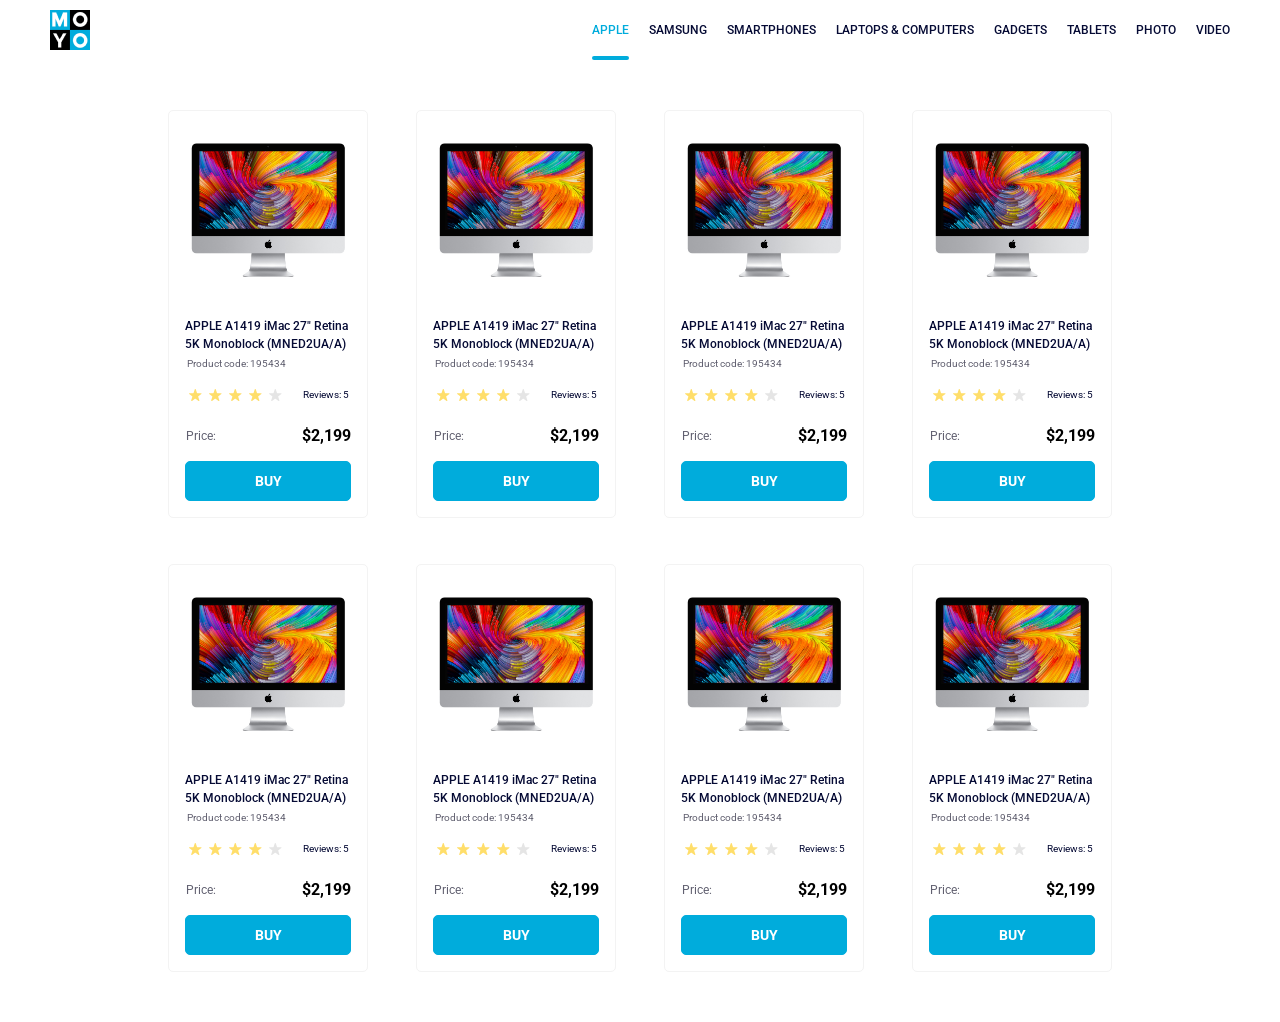
==== index.html @ 194df005 "Updates" ====
<!doctype html><html lang="en"><head><meta charset="utf-8"><meta name="viewport" content="width=device-width, initial-scale=1.0"><title>Catalog</title><link rel="preconnect" href="https://fonts.gstatic.com"><link href="https://fonts.googleapis.com/css2?family=Roboto:wght@400;500;700&display=swap" rel="stylesheet"><link rel="stylesheet" href="index.4ed43589.css"></head><body> <header class="header"> <a href="#"> <img src="logo.eddae0ff.png" alt="MOYO logo" class="logo"> </a> <nav class="nav"> <ul class="nav__list"> <li> <a class="is-active nav__link" href="#"> APPLE </a> </li> <li> <a class="nav__link" href="#"> SAMSUNG </a> </li> <li> <a class="nav__link" href="#"> SMARTPHONES </a> </li> <li> <a class="nav__link" href="#" data-qa="nav-hover"> LAPTOPS & COMPUTERS </a> </li> <li> <a class="nav__link" href="#"> GADGETS </a> </li> <li> <a class="nav__link" href="#"> TABLETS </a> </li> <li> <a class="nav__link" href="#"> PHOTO </a> </li> <li> <a class="nav__link" href="#"> VIDEO </a> </li> </ul> </nav> </header> <main class="container"> <div class="card" data-qa="card"> <div class="card__image"></div> <h2 class="title"> APPLE A1419 iMac 27" Retina 5K Monoblock (MNED2UA/A) </h2> <div class="product">Product code: 195434</div> <div class="stars stars--4"> <div class="stars__star"></div> <div class="stars__star"></div> <div class="stars__star"></div> <div class="stars__star"></div> <div class="stars__star"></div> <div class="stars__text">Reviews: 5</div> </div> <div class="price"> <div class="text">Price:</div> <div class="cost">$2,199</div> </div> <a href="#buy" class="buy-link" data-qa="card-hover"> BUY </a> </div> <div class="card" data-qa="card"> <div class="card__image"></div> <h2 class="title"> APPLE A1419 iMac 27" Retina 5K Monoblock (MNED2UA/A) </h2> <div class="product">Product code: 195434</div> <div class="stars stars--4"> <div class="stars__star"></div> <div class="stars__star"></div> <div class="stars__star"></div> <div class="stars__star"></div> <div class="stars__star"></div> <div class="stars__text">Reviews: 5</div> </div> <div class="price"> <div class="text">Price:</div> <div class="cost">$2,199</div> </div> <a href="#buy" class="buy-link" data-qa="hover"> BUY </a> </div> <div class="card" data-qa="card"> <div class="card__image"></div> <h2 class="title"> APPLE A1419 iMac 27" Retina 5K Monoblock (MNED2UA/A) </h2> <div class="product">Product code: 195434</div> <div class="stars stars--4"> <div class="stars__star"></div> <div class="stars__star"></div> <div class="stars__star"></div> <div class="stars__star"></div> <div class="stars__star"></div> <div class="stars__text">Reviews: 5</div> </div> <div class="price"> <div class="text">Price:</div> <div class="cost">$2,199</div> </div> <a href="#buy" class="buy-link" data-qa="hover"> BUY </a> </div> <div class="card" data-qa="card"> <div class="card__image"></div> <h2 class="title"> APPLE A1419 iMac 27" Retina 5K Monoblock (MNED2UA/A) </h2> <div class="product">Product code: 195434</div> <div class="stars stars--4"> <div class="stars__star"></div> <div class="stars__star"></div> <div class="stars__star"></div> <div class="stars__star"></div> <div class="stars__star"></div> <div class="stars__text">Reviews: 5</div> </div> <div class="price"> <div class="text">Price:</div> <div class="cost">$2,199</div> </div> <a href="#buy" class="buy-link" data-qa="hover"> BUY </a> </div> <div class="card" data-qa="card"> <div class="card__image"></div> <h2 class="title"> APPLE A1419 iMac 27" Retina 5K Monoblock (MNED2UA/A) </h2> <div class="product">Product code: 195434</div> <div class="stars stars--4"> <div class="stars__star"></div> <div class="stars__star"></div> <div class="stars__star"></div> <div class="stars__star"></div> <div class="stars__star"></div> <div class="stars__text">Reviews: 5</div> </div> <div class="price"> <div class="text">Price:</div> <div class="cost">$2,199</div> </div> <a href="#buy" class="buy-link" data-qa="hover"> BUY </a> </div> <div class="card" data-qa="card"> <div class="card__image"></div> <h2 class="title"> APPLE A1419 iMac 27" Retina 5K Monoblock (MNED2UA/A) </h2> <div class="product">Product code: 195434</div> <div class="stars stars--4"> <div class="stars__star"></div> <div class="stars__star"></div> <div class="stars__star"></div> <div class="stars__star"></div> <div class="stars__star"></div> <div class="stars__text">Reviews: 5</div> </div> <div class="price"> <div class="text">Price:</div> <div class="cost">$2,199</div> </div> <a href="#buy" class="buy-link" data-qa="hover"> BUY </a> </div> <div class="card" data-qa="card"> <div class="card__image"></div> <h2 class="title"> APPLE A1419 iMac 27" Retina 5K Monoblock (MNED2UA/A) </h2> <div class="product">Product code: 195434</div> <div class="stars stars--4"> <div class="stars__star"></div> <div class="stars__star"></div> <div class="stars__star"></div> <div class="stars__star"></div> <div class="stars__star"></div> <div class="stars__text">Reviews: 5</div> </div> <div class="price"> <div class="text">Price:</div> <div class="cost">$2,199</div> </div> <a href="#buy" class="buy-link" data-qa="hover"> BUY </a> </div> <div class="card" data-qa="card"> <div class="card__image"></div> <h2 class="title"> APPLE A1419 iMac 27" Retina 5K Monoblock (MNED2UA/A) </h2> <div class="product">Product code: 195434</div> <div class="stars stars--4"> <div class="stars__star"></div> <div class="stars__star"></div> <div class="stars__star"></div> <div class="stars__star"></div> <div class="stars__star"></div> <div class="stars__text">Reviews: 5</div> </div> <div class="price"> <div class="text">Price:</div> <div class="cost">$2,199</div> </div> <a href="#buy" class="buy-link" data-qa="hover"> BUY </a> </div> </main> </body></html>
---- index.4ed43589.css ----
:root{--color-accent:#00acdc}html,body{margin:0;padding:0}html{box-sizing:border-box}*,:before,:after{box-sizing:inherit}body{font-family:Roboto,Arial,Helvetica,sans-serif}.header{background-color:#fff;justify-content:space-between;align-items:center;width:100%;padding-inline:50px;display:flex}.logo{display:block}.nav__list{text-transform:uppercase;align-items:center;margin:0;padding:0;list-style:none;display:flex}.nav__link{color:#060b35;text-align:center;letter-spacing:0;text-transform:uppercase;justify-content:center;align-items:center;height:60px;font-size:12px;font-weight:500;text-decoration:none;transition:color .3s;display:flex;position:relative}.nav__link:hover,.nav__link.is-active{color:var(--color-accent)}.nav__link.is-active:after{content:"";background-color:var(--color-accent);border-radius:8px;width:100%;height:4px;position:absolute;bottom:0}.nav__list li:not(:last-child){margin-right:20px}.title{letter-spacing:0%;color:#060b35;margin-top:40px;margin-bottom:4px;margin-inline:16px;font-size:12px;font-weight:500;line-height:18px}.product{letter-spacing:0%;color:#616070;margin-right:64px;font-size:10px;font-weight:400;line-height:14px}.stars{margin-top:16px;display:flex}.stars__star{color:#616070;background-image:url(star.822d561e.svg);background-position:50%;background-repeat:no-repeat;width:16px;height:16px;margin-right:4px}.stars__text{letter-spacing:0%;text-align:right;color:#060b35;align-items:center;padding-left:16px;font-size:10px;font-weight:400;line-height:14px;display:flex}.stars__star:last-child{margin-right:0}.stars--1 .stars__star:nth-child(-n+1),.stars--2 .stars__star:nth-child(-n+2),.stars--3 .stars__star:nth-child(-n+3),.stars--4 .stars__star:nth-child(-n+4),.stars--5 .stars__star:nth-child(-n+5){background-image:url(star-active.edda4c43.svg)}.card{box-sizing:border-box;background-color:#fff;border:1px solid #f3f3f3;border-radius:5px;flex-direction:column;justify-content:space-between;align-items:center;width:200px;transition:transform .3s;display:flex}.card:hover{transform:scale(1.2)}.card__title{transition:color .3s}.card:hover .card__title{color:#34568b}.card__image{background-image:url(imac.202c52ff.jpeg);background-position:50%;background-size:cover;width:160px;height:134px;margin-top:32px}.price{margin-top:24px;display:flex}.text{letter-spacing:0%;color:#616070;font-size:12px;font-weight:400;line-height:18px}.cost{letter-spacing:0%;text-align:right;vertical-align:bottom;margin-left:86px;font-size:16px;font-weight:700;line-height:18px}.buy-link{text-align:center;color:#fff;box-sizing:border-box;background-color:#00acdc;border:1px solid #00acdc;border-radius:5px;justify-content:center;align-items:center;width:166px;height:40px;margin-top:16px;margin-bottom:16px;font-family:Roboto,sans-serif;font-size:14px;font-weight:700;line-height:16px;text-decoration:none;display:flex}.buy-link:hover{color:#00acdc;background-color:#fff;border:1px solid #00acdc}.container{--count-column:1;grid-template-columns:repeat(var(--count-column),200px);justify-content:center;gap:46px 48px;padding:50px 40px;display:grid}@media (width>=488px){.container{--count-column:2}}@media (width>=768px){.container{--count-column:3}}@media (width>=1024px){.container{--count-column:4}}
/*# sourceMappingURL=index.4ed43589.css.map */
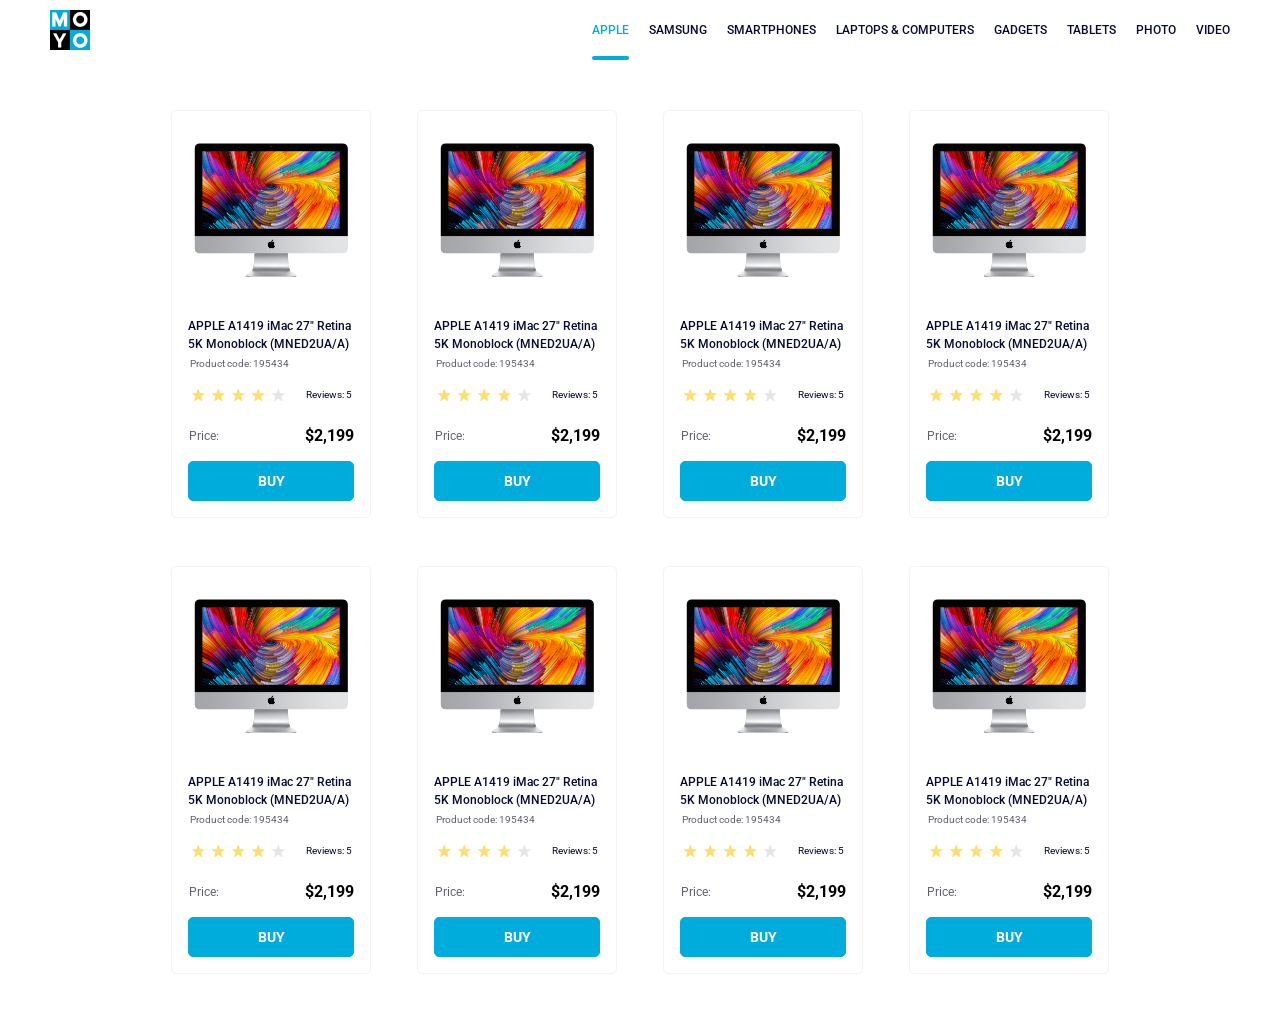
==== commit b50a2170: "Updates" ====
--- a/index.html
+++ b/index.html
@@ -1 +1 @@
-<!doctype html><html lang="en"><head><meta charset="utf-8"><meta name="viewport" content="width=device-width, initial-scale=1.0"><title>Catalog</title><link rel="preconnect" href="https://fonts.gstatic.com"><link href="https://fonts.googleapis.com/css2?family=Roboto:wght@400;500;700&display=swap" rel="stylesheet"><link rel="stylesheet" href="index.4ed43589.css"></head><body> <header class="header"> <a href="#"> <img src="logo.eddae0ff.png" alt="MOYO logo" class="logo"> </a> <nav class="nav"> <ul class="nav__list"> <li> <a class="is-active nav__link" href="#"> APPLE </a> </li> <li> <a class="nav__link" href="#"> SAMSUNG </a> </li> <li> <a class="nav__link" href="#"> SMARTPHONES </a> </li> <li> <a class="nav__link" href="#" data-qa="nav-hover"> LAPTOPS & COMPUTERS </a> </li> <li> <a class="nav__link" href="#"> GADGETS </a> </li> <li> <a class="nav__link" href="#"> TABLETS </a> </li> <li> <a class="nav__link" href="#"> PHOTO </a> </li> <li> <a class="nav__link" href="#"> VIDEO </a> </li> </ul> </nav> </header> <main class="container"> <div class="card" data-qa="card"> <div class="card__image"></div> <h2 class="title"> APPLE A1419 iMac 27" Retina 5K Monoblock (MNED2UA/A) </h2> <div class="product">Product code: 195434</div> <div class="stars stars--4"> <div class="stars__star"></div> <div class="stars__star"></div> <div class="stars__star"></div> <div class="stars__star"></div> <div class="stars__star"></div> <div class="stars__text">Reviews: 5</div> </div> <div class="price"> <div class="text">Price:</div> <div class="cost">$2,199</div> </div> <a href="#buy" class="buy-link" data-qa="card-hover"> BUY </a> </div> <div class="card" data-qa="card"> <div class="card__image"></div> <h2 class="title"> APPLE A1419 iMac 27" Retina 5K Monoblock (MNED2UA/A) </h2> <div class="product">Product code: 195434</div> <div class="stars stars--4"> <div class="stars__star"></div> <div class="stars__star"></div> <div class="stars__star"></div> <div class="stars__star"></div> <div class="stars__star"></div> <div class="stars__text">Reviews: 5</div> </div> <div class="price"> <div class="text">Price:</div> <div class="cost">$2,199</div> </div> <a href="#buy" class="buy-link" data-qa="hover"> BUY </a> </div> <div class="card" data-qa="card"> <div class="card__image"></div> <h2 class="title"> APPLE A1419 iMac 27" Retina 5K Monoblock (MNED2UA/A) </h2> <div class="product">Product code: 195434</div> <div class="stars stars--4"> <div class="stars__star"></div> <div class="stars__star"></div> <div class="stars__star"></div> <div class="stars__star"></div> <div class="stars__star"></div> <div class="stars__text">Reviews: 5</div> </div> <div class="price"> <div class="text">Price:</div> <div class="cost">$2,199</div> </div> <a href="#buy" class="buy-link" data-qa="hover"> BUY </a> </div> <div class="card" data-qa="card"> <div class="card__image"></div> <h2 class="title"> APPLE A1419 iMac 27" Retina 5K Monoblock (MNED2UA/A) </h2> <div class="product">Product code: 195434</div> <div class="stars stars--4"> <div class="stars__star"></div> <div class="stars__star"></div> <div class="stars__star"></div> <div class="stars__star"></div> <div class="stars__star"></div> <div class="stars__text">Reviews: 5</div> </div> <div class="price"> <div class="text">Price:</div> <div class="cost">$2,199</div> </div> <a href="#buy" class="buy-link" data-qa="hover"> BUY </a> </div> <div class="card" data-qa="card"> <div class="card__image"></div> <h2 class="title"> APPLE A1419 iMac 27" Retina 5K Monoblock (MNED2UA/A) </h2> <div class="product">Product code: 195434</div> <div class="stars stars--4"> <div class="stars__star"></div> <div class="stars__star"></div> <div class="stars__star"></div> <div class="stars__star"></div> <div class="stars__star"></div> <div class="stars__text">Reviews: 5</div> </div> <div class="price"> <div class="text">Price:</div> <div class="cost">$2,199</div> </div> <a href="#buy" class="buy-link" data-qa="hover"> BUY </a> </div> <div class="card" data-qa="card"> <div class="card__image"></div> <h2 class="title"> APPLE A1419 iMac 27" Retina 5K Monoblock (MNED2UA/A) </h2> <div class="product">Product code: 195434</div> <div class="stars stars--4"> <div class="stars__star"></div> <div class="stars__star"></div> <div class="stars__star"></div> <div class="stars__star"></div> <div class="stars__star"></div> <div class="stars__text">Reviews: 5</div> </div> <div class="price"> <div class="text">Price:</div> <div class="cost">$2,199</div> </div> <a href="#buy" class="buy-link" data-qa="hover"> BUY </a> </div> <div class="card" data-qa="card"> <div class="card__image"></div> <h2 class="title"> APPLE A1419 iMac 27" Retina 5K Monoblock (MNED2UA/A) </h2> <div class="product">Product code: 195434</div> <div class="stars stars--4"> <div class="stars__star"></div> <div class="stars__star"></div> <div class="stars__star"></div> <div class="stars__star"></div> <div class="stars__star"></div> <div class="stars__text">Reviews: 5</div> </div> <div class="price"> <div class="text">Price:</div> <div class="cost">$2,199</div> </div> <a href="#buy" class="buy-link" data-qa="hover"> BUY </a> </div> <div class="card" data-qa="card"> <div class="card__image"></div> <h2 class="title"> APPLE A1419 iMac 27" Retina 5K Monoblock (MNED2UA/A) </h2> <div class="product">Product code: 195434</div> <div class="stars stars--4"> <div class="stars__star"></div> <div class="stars__star"></div> <div class="stars__star"></div> <div class="stars__star"></div> <div class="stars__star"></div> <div class="stars__text">Reviews: 5</div> </div> <div class="price"> <div class="text">Price:</div> <div class="cost">$2,199</div> </div> <a href="#buy" class="buy-link" data-qa="hover"> BUY </a> </div> </main> </body></html>+<!doctype html><html lang="en"><head><meta charset="utf-8"><meta name="viewport" content="width=device-width, initial-scale=1.0"><title>Catalog</title><link rel="preconnect" href="https://fonts.gstatic.com"><link href="https://fonts.googleapis.com/css2?family=Roboto:wght@400;500;700&display=swap" rel="stylesheet"><link rel="stylesheet" href="index.8ff26c44.css"></head><body> <header class="header"> <a href="#"> <img src="logo.eddae0ff.png" alt="MOYO logo" class="logo"> </a> <nav class="nav"> <ul class="nav__list"> <li> <a class="is-active nav__link" href="#"> APPLE </a> </li> <li> <a class="nav__link" href="#"> SAMSUNG </a> </li> <li> <a class="nav__link" href="#"> SMARTPHONES </a> </li> <li> <a class="nav__link" href="#" data-qa="nav-hover"> LAPTOPS & COMPUTERS </a> </li> <li> <a class="nav__link" href="#"> GADGETS </a> </li> <li> <a class="nav__link" href="#"> TABLETS </a> </li> <li> <a class="nav__link" href="#"> PHOTO </a> </li> <li> <a class="nav__link" href="#"> VIDEO </a> </li> </ul> </nav> </header> <main class="container"> <div class="card" data-qa="card"> <div class="card__image"></div> <h2 class="title"> APPLE A1419 iMac 27" Retina 5K Monoblock (MNED2UA/A) </h2> <div class="product">Product code: 195434</div> <div class="stars stars--4"> <div class="stars__star"></div> <div class="stars__star"></div> <div class="stars__star"></div> <div class="stars__star"></div> <div class="stars__star"></div> <div class="stars__text">Reviews: 5</div> </div> <div class="price"> <div class="text">Price:</div> <div class="cost">$2,199</div> </div> <a href="#buy" class="card__buy" data-qa="card-hover"> BUY </a> </div> <div class="card"> <div class="card__image"></div> <h2 class="title"> APPLE A1419 iMac 27" Retina 5K Monoblock (MNED2UA/A) </h2> <div class="product">Product code: 195434</div> <div class="stars stars--4"> <div class="stars__star"></div> <div class="stars__star"></div> <div class="stars__star"></div> <div class="stars__star"></div> <div class="stars__star"></div> <div class="stars__text">Reviews: 5</div> </div> <div class="price"> <div class="text">Price:</div> <div class="cost">$2,199</div> </div> <a href="#buy" class="card__buy"> BUY </a> </div> <div class="card"> <div class="card__image"></div> <h2 class="title"> APPLE A1419 iMac 27" Retina 5K Monoblock (MNED2UA/A) </h2> <div class="product">Product code: 195434</div> <div class="stars stars--4"> <div class="stars__star"></div> <div class="stars__star"></div> <div class="stars__star"></div> <div class="stars__star"></div> <div class="stars__star"></div> <div class="stars__text">Reviews: 5</div> </div> <div class="price"> <div class="text">Price:</div> <div class="cost">$2,199</div> </div> <a href="#buy" class="card__buy"> BUY </a> </div> <div class="card"> <div class="card__image"></div> <h2 class="title"> APPLE A1419 iMac 27" Retina 5K Monoblock (MNED2UA/A) </h2> <div class="product">Product code: 195434</div> <div class="stars stars--4"> <div class="stars__star"></div> <div class="stars__star"></div> <div class="stars__star"></div> <div class="stars__star"></div> <div class="stars__star"></div> <div class="stars__text">Reviews: 5</div> </div> <div class="price"> <div class="text">Price:</div> <div class="cost">$2,199</div> </div> <a href="#buy" class="card__buy"> BUY </a> </div> <div class="card"> <div class="card__image"></div> <h2 class="title"> APPLE A1419 iMac 27" Retina 5K Monoblock (MNED2UA/A) </h2> <div class="product">Product code: 195434</div> <div class="stars stars--4"> <div class="stars__star"></div> <div class="stars__star"></div> <div class="stars__star"></div> <div class="stars__star"></div> <div class="stars__star"></div> <div class="stars__text">Reviews: 5</div> </div> <div class="price"> <div class="text">Price:</div> <div class="cost">$2,199</div> </div> <a href="#buy" class="card__buy"> BUY </a> </div> <div class="card"> <div class="card__image"></div> <h2 class="title"> APPLE A1419 iMac 27" Retina 5K Monoblock (MNED2UA/A) </h2> <div class="product">Product code: 195434</div> <div class="stars stars--4"> <div class="stars__star"></div> <div class="stars__star"></div> <div class="stars__star"></div> <div class="stars__star"></div> <div class="stars__star"></div> <div class="stars__text">Reviews: 5</div> </div> <div class="price"> <div class="text">Price:</div> <div class="cost">$2,199</div> </div> <a href="#buy" class="card__buy"> BUY </a> </div> <div class="card"> <div class="card__image"></div> <h2 class="title"> APPLE A1419 iMac 27" Retina 5K Monoblock (MNED2UA/A) </h2> <div class="product">Product code: 195434</div> <div class="stars stars--4"> <div class="stars__star"></div> <div class="stars__star"></div> <div class="stars__star"></div> <div class="stars__star"></div> <div class="stars__star"></div> <div class="stars__text">Reviews: 5</div> </div> <div class="price"> <div class="text">Price:</div> <div class="cost">$2,199</div> </div> <a href="#buy" class="card__buy"> BUY </a> </div> <div class="card"> <div class="card__image"></div> <h2 class="title"> APPLE A1419 iMac 27" Retina 5K Monoblock (MNED2UA/A) </h2> <div class="product">Product code: 195434</div> <div class="stars stars--4"> <div class="stars__star"></div> <div class="stars__star"></div> <div class="stars__star"></div> <div class="stars__star"></div> <div class="stars__star"></div> <div class="stars__text">Reviews: 5</div> </div> <div class="price"> <div class="text">Price:</div> <div class="cost">$2,199</div> </div> <a href="#buy" class="card__buy"> BUY </a> </div> </main> </body></html>
--- a/index.8ff26c44.css
+++ b/index.8ff26c44.css
@@ -0,0 +1,2 @@
+:root{--color-accent:#00acdc}html,body{margin:0;padding:0}html{box-sizing:border-box}*,:before,:after{box-sizing:inherit}body{font-family:Roboto,Arial,Helvetica,sans-serif}.header{background-color:#fff;justify-content:space-between;align-items:center;width:100%;padding-inline:50px;display:flex}.logo{display:block}.nav__list{text-transform:uppercase;align-items:center;margin:0;padding:0;list-style:none;display:flex}.nav__link{color:#060b35;text-align:center;letter-spacing:0;text-transform:uppercase;justify-content:center;align-items:center;height:60px;font-size:12px;font-weight:500;text-decoration:none;transition:color .3s;display:flex;position:relative}.nav__link:hover,.nav__link.is-active{color:var(--color-accent)}.nav__link.is-active:after{content:"";background-color:var(--color-accent);border-radius:8px;width:100%;height:4px;position:absolute;bottom:0}.nav__list li:not(:last-child){margin-right:20px}.title{letter-spacing:0%;color:#060b35;margin-top:40px;margin-bottom:4px;margin-inline:16px;font-size:12px;font-weight:500;line-height:18px}.product{letter-spacing:0%;color:#616070;margin-right:64px;font-size:10px;font-weight:400;line-height:14px}.stars{margin-top:16px;display:flex}.stars__star{color:#616070;background-image:url(star.822d561e.svg);background-position:50%;background-repeat:no-repeat;width:16px;height:16px;margin-right:4px}.stars__text{letter-spacing:0%;text-align:right;color:#060b35;align-items:center;padding-left:16px;font-size:10px;font-weight:400;line-height:14px;display:flex}.stars__star:last-child{margin-right:0}.stars--1 .stars__star:nth-child(-n+1),.stars--2 .stars__star:nth-child(-n+2),.stars--3 .stars__star:nth-child(-n+3),.stars--4 .stars__star:nth-child(-n+4),.stars--5 .stars__star:nth-child(-n+5){background-image:url(star-active.edda4c43.svg)}.card{box-sizing:border-box;background-color:#fff;border:1px solid #f3f3f3;border-radius:5px;flex-direction:column;justify-content:space-between;align-items:center;width:200px;transition:transform .3s;display:flex}.card:hover{transform:scale(1.2)}.card__title{transition:color .3s}.card:hover .card__title{color:#34568b}.card__image{background-image:url(imac.202c52ff.jpeg);background-position:50%;background-size:cover;width:160px;height:134px;margin-top:32px}.price{margin-top:24px;display:flex}.text{letter-spacing:0%;color:#616070;font-size:12px;font-weight:400;line-height:18px}.cost{letter-spacing:0%;text-align:right;vertical-align:bottom;margin-left:86px;font-size:16px;font-weight:700;line-height:18px}.card__buy{text-align:center;color:#fff;box-sizing:border-box;background-color:#00acdc;border:1px solid #00acdc;border-radius:5px;justify-content:center;align-items:center;width:166px;height:40px;margin-top:16px;margin-bottom:16px;font-family:Roboto,sans-serif;font-size:14px;font-weight:700;line-height:16px;text-decoration:none;transition:background-color .3s,color .3s;display:flex}.card__buy:hover{color:#00acdc;background-color:#fff;border:1px solid #00acdc}.container{--count-column:1;grid-template-columns:repeat(var(--count-column),200px);justify-content:center;gap:48px 46px;padding:50px 40px;display:grid}@media (width>=488px){.container{--count-column:2}}@media (width>=768px){.container{--count-column:3}}@media (width>=1024px){.container{--count-column:4}}
+/*# sourceMappingURL=index.8ff26c44.css.map */
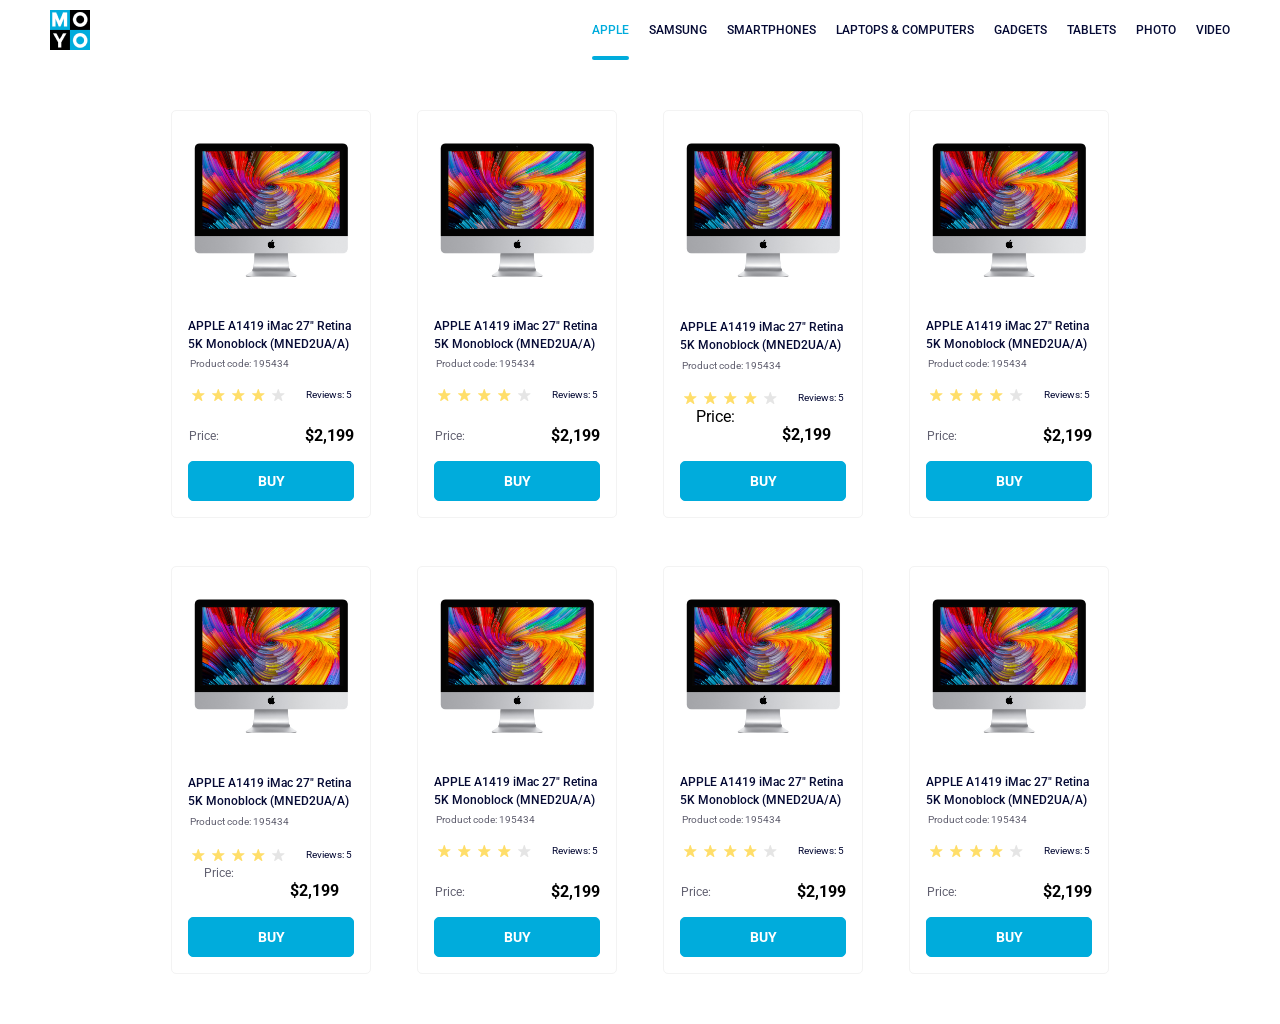
==== commit f94d9bde: "Updates" ====
--- a/index.html
+++ b/index.html
@@ -1 +1 @@
-<!doctype html><html lang="en"><head><meta charset="utf-8"><meta name="viewport" content="width=device-width, initial-scale=1.0"><title>Catalog</title><link rel="preconnect" href="https://fonts.gstatic.com"><link href="https://fonts.googleapis.com/css2?family=Roboto:wght@400;500;700&display=swap" rel="stylesheet"><link rel="stylesheet" href="index.8ff26c44.css"></head><body> <header class="header"> <a href="#"> <img src="logo.eddae0ff.png" alt="MOYO logo" class="logo"> </a> <nav class="nav"> <ul class="nav__list"> <li> <a class="is-active nav__link" href="#"> APPLE </a> </li> <li> <a class="nav__link" href="#"> SAMSUNG </a> </li> <li> <a class="nav__link" href="#"> SMARTPHONES </a> </li> <li> <a class="nav__link" href="#" data-qa="nav-hover"> LAPTOPS & COMPUTERS </a> </li> <li> <a class="nav__link" href="#"> GADGETS </a> </li> <li> <a class="nav__link" href="#"> TABLETS </a> </li> <li> <a class="nav__link" href="#"> PHOTO </a> </li> <li> <a class="nav__link" href="#"> VIDEO </a> </li> </ul> </nav> </header> <main class="container"> <div class="card" data-qa="card"> <div class="card__image"></div> <h2 class="title"> APPLE A1419 iMac 27" Retina 5K Monoblock (MNED2UA/A) </h2> <div class="product">Product code: 195434</div> <div class="stars stars--4"> <div class="stars__star"></div> <div class="stars__star"></div> <div class="stars__star"></div> <div class="stars__star"></div> <div class="stars__star"></div> <div class="stars__text">Reviews: 5</div> </div> <div class="price"> <div class="text">Price:</div> <div class="cost">$2,199</div> </div> <a href="#buy" class="card__buy" data-qa="card-hover"> BUY </a> </div> <div class="card"> <div class="card__image"></div> <h2 class="title"> APPLE A1419 iMac 27" Retina 5K Monoblock (MNED2UA/A) </h2> <div class="product">Product code: 195434</div> <div class="stars stars--4"> <div class="stars__star"></div> <div class="stars__star"></div> <div class="stars__star"></div> <div class="stars__star"></div> <div class="stars__star"></div> <div class="stars__text">Reviews: 5</div> </div> <div class="price"> <div class="text">Price:</div> <div class="cost">$2,199</div> </div> <a href="#buy" class="card__buy"> BUY </a> </div> <div class="card"> <div class="card__image"></div> <h2 class="title"> APPLE A1419 iMac 27" Retina 5K Monoblock (MNED2UA/A) </h2> <div class="product">Product code: 195434</div> <div class="stars stars--4"> <div class="stars__star"></div> <div class="stars__star"></div> <div class="stars__star"></div> <div class="stars__star"></div> <div class="stars__star"></div> <div class="stars__text">Reviews: 5</div> </div> <div class="price"> <div class="text">Price:</div> <div class="cost">$2,199</div> </div> <a href="#buy" class="card__buy"> BUY </a> </div> <div class="card"> <div class="card__image"></div> <h2 class="title"> APPLE A1419 iMac 27" Retina 5K Monoblock (MNED2UA/A) </h2> <div class="product">Product code: 195434</div> <div class="stars stars--4"> <div class="stars__star"></div> <div class="stars__star"></div> <div class="stars__star"></div> <div class="stars__star"></div> <div class="stars__star"></div> <div class="stars__text">Reviews: 5</div> </div> <div class="price"> <div class="text">Price:</div> <div class="cost">$2,199</div> </div> <a href="#buy" class="card__buy"> BUY </a> </div> <div class="card"> <div class="card__image"></div> <h2 class="title"> APPLE A1419 iMac 27" Retina 5K Monoblock (MNED2UA/A) </h2> <div class="product">Product code: 195434</div> <div class="stars stars--4"> <div class="stars__star"></div> <div class="stars__star"></div> <div class="stars__star"></div> <div class="stars__star"></div> <div class="stars__star"></div> <div class="stars__text">Reviews: 5</div> </div> <div class="price"> <div class="text">Price:</div> <div class="cost">$2,199</div> </div> <a href="#buy" class="card__buy"> BUY </a> </div> <div class="card"> <div class="card__image"></div> <h2 class="title"> APPLE A1419 iMac 27" Retina 5K Monoblock (MNED2UA/A) </h2> <div class="product">Product code: 195434</div> <div class="stars stars--4"> <div class="stars__star"></div> <div class="stars__star"></div> <div class="stars__star"></div> <div class="stars__star"></div> <div class="stars__star"></div> <div class="stars__text">Reviews: 5</div> </div> <div class="price"> <div class="text">Price:</div> <div class="cost">$2,199</div> </div> <a href="#buy" class="card__buy"> BUY </a> </div> <div class="card"> <div class="card__image"></div> <h2 class="title"> APPLE A1419 iMac 27" Retina 5K Monoblock (MNED2UA/A) </h2> <div class="product">Product code: 195434</div> <div class="stars stars--4"> <div class="stars__star"></div> <div class="stars__star"></div> <div class="stars__star"></div> <div class="stars__star"></div> <div class="stars__star"></div> <div class="stars__text">Reviews: 5</div> </div> <div class="price"> <div class="text">Price:</div> <div class="cost">$2,199</div> </div> <a href="#buy" class="card__buy"> BUY </a> </div> <div class="card"> <div class="card__image"></div> <h2 class="title"> APPLE A1419 iMac 27" Retina 5K Monoblock (MNED2UA/A) </h2> <div class="product">Product code: 195434</div> <div class="stars stars--4"> <div class="stars__star"></div> <div class="stars__star"></div> <div class="stars__star"></div> <div class="stars__star"></div> <div class="stars__star"></div> <div class="stars__text">Reviews: 5</div> </div> <div class="price"> <div class="text">Price:</div> <div class="cost">$2,199</div> </div> <a href="#buy" class="card__buy"> BUY </a> </div> </main> </body></html>+<!doctype html><html lang="en"><head><meta charset="utf-8"><meta name="viewport" content="width=device-width, initial-scale=1.0"><title>Catalog</title><link rel="preconnect" href="https://fonts.gstatic.com"><link href="https://fonts.googleapis.com/css2?family=Roboto:wght@400;500;700&display=swap" rel="stylesheet"><link rel="stylesheet" href="index.9403d6a6.css"></head><body> <header class="header"> <a href="#"> <img src="logo.eddae0ff.png" alt="MOYO logo" class="logo"> </a> <nav class="nav"> <ul class="nav__list"> <li> <a class="is-active nav__link" href="#"> APPLE </a> </li> <li> <a class="nav__link" href="#"> SAMSUNG </a> </li> <li> <a class="nav__link" href="#"> SMARTPHONES </a> </li> <li> <a class="nav__link" href="#" data-qa="nav-hover"> LAPTOPS & COMPUTERS </a> </li> <li> <a class="nav__link" href="#"> GADGETS </a> </li> <li> <a class="nav__link" href="#"> TABLETS </a> </li> <li> <a class="nav__link" href="#"> PHOTO </a> </li> <li> <a class="nav__link" href="#"> VIDEO </a> </li> </ul> </nav> </header> <main class="container"> <div class="card" data-qa="card"> <div class="card__image"></div> <h2 class="card__title"> APPLE A1419 iMac 27" Retina 5K Monoblock (MNED2UA/A) </h2> <div class="card__product">Product code: 195434</div> <div class="stars stars--4"> <div class="stars__star"></div> <div class="stars__star"></div> <div class="stars__star"></div> <div class="stars__star"></div> <div class="stars__star"></div> <div class="stars__text">Reviews: 5</div> </div> <div class="card__price"> <div class="card__text">Price:</div> <div class="card__cost">$2,199</div> </div> <a href="#buy" class="card__buy" data-qa="card-hover"> BUY </a> </div> <div class="card"> <div class="card__image"></div> <h2 class="card__title"> APPLE A1419 iMac 27" Retina 5K Monoblock (MNED2UA/A) </h2> <div class="card__product">Product code: 195434</div> <div class="stars stars--4"> <div class="stars__star"></div> <div class="stars__star"></div> <div class="stars__star"></div> <div class="stars__star"></div> <div class="stars__star"></div> <div class="stars__text">Reviews: 5</div> </div> <div class="card__price"> <div class="card__text">Price:</div> <div class="card__cost">$2,199</div> </div> <a href="#buy" class="card__buy"> BUY </a> </div> <div class="card"> <div class="card__image"></div> <h2 class="card__title"> APPLE A1419 iMac 27" Retina 5K Monoblock (MNED2UA/A) </h2> <div class="card__product">Product code: 195434</div> <div class="stars stars--4"> <div class="stars__star"></div> <div class="stars__star"></div> <div class="stars__star"></div> <div class="stars__star"></div> <div class="stars__star"></div> <div class="stars__text">Reviews: 5</div> </div> <div class="price"> <div class="text">Price:</div> <div class="card__cost">$2,199</div> </div> <a href="#buy" class="card__buy"> BUY </a> </div> <div class="card"> <div class="card__image"></div> <h2 class="card__title"> APPLE A1419 iMac 27" Retina 5K Monoblock (MNED2UA/A) </h2> <div class="card__product">Product code: 195434</div> <div class="stars stars--4"> <div class="stars__star"></div> <div class="stars__star"></div> <div class="stars__star"></div> <div class="stars__star"></div> <div class="stars__star"></div> <div class="stars__text">Reviews: 5</div> </div> <div class="card__price"> <div class="card__text">Price:</div> <div class="card__cost">$2,199</div> </div> <a href="#buy" class="card__buy"> BUY </a> </div> <div class="card"> <div class="card__image"></div> <h2 class="card__title"> APPLE A1419 iMac 27" Retina 5K Monoblock (MNED2UA/A) </h2> <div class="card__product">Product code: 195434</div> <div class="stars stars--4"> <div class="stars__star"></div> <div class="stars__star"></div> <div class="stars__star"></div> <div class="stars__star"></div> <div class="stars__star"></div> <div class="stars__text">Reviews: 5</div> </div> <div class="price"> <div class="card__text">Price:</div> <div class="card__cost">$2,199</div> </div> <a href="#buy" class="card__buy"> BUY </a> </div> <div class="card"> <div class="card__image"></div> <h2 class="card__title"> APPLE A1419 iMac 27" Retina 5K Monoblock (MNED2UA/A) </h2> <div class="card__product">Product code: 195434</div> <div class="stars stars--4"> <div class="stars__star"></div> <div class="stars__star"></div> <div class="stars__star"></div> <div class="stars__star"></div> <div class="stars__star"></div> <div class="stars__text">Reviews: 5</div> </div> <div class="card__price"> <div class="card__text">Price:</div> <div class="card__cost">$2,199</div> </div> <a href="#buy" class="card__buy"> BUY </a> </div> <div class="card"> <div class="card__image"></div> <h2 class="card__title"> APPLE A1419 iMac 27" Retina 5K Monoblock (MNED2UA/A) </h2> <div class="card__product">Product code: 195434</div> <div class="stars stars--4"> <div class="stars__star"></div> <div class="stars__star"></div> <div class="stars__star"></div> <div class="stars__star"></div> <div class="stars__star"></div> <div class="stars__text">Reviews: 5</div> </div> <div class="card__price"> <div class="card__text">Price:</div> <div class="card__cost">$2,199</div> </div> <a href="#buy" class="card__buy"> BUY </a> </div> <div class="card"> <div class="card__image"></div> <h2 class="card__title"> APPLE A1419 iMac 27" Retina 5K Monoblock (MNED2UA/A) </h2> <div class="card__product">Product code: 195434</div> <div class="stars stars--4"> <div class="stars__star"></div> <div class="stars__star"></div> <div class="stars__star"></div> <div class="stars__star"></div> <div class="stars__star"></div> <div class="stars__text">Reviews: 5</div> </div> <div class="card__price"> <div class="card__text">Price:</div> <div class="card__cost">$2,199</div> </div> <a href="#buy" class="card__buy"> BUY </a> </div> </main> </body></html>
--- a/index.9403d6a6.css
+++ b/index.9403d6a6.css
@@ -0,0 +1,2 @@
+:root{--color-accent:#00acdc}html,body{margin:0;padding:0}html{box-sizing:border-box}*,:before,:after{box-sizing:inherit}body{font-family:Roboto,Arial,Helvetica,sans-serif}.header{background-color:#fff;justify-content:space-between;align-items:center;width:100%;padding-inline:50px;display:flex}.logo{display:block}.nav__list{text-transform:uppercase;align-items:center;margin:0;padding:0;list-style:none;display:flex}.nav__link{color:#060b35;text-align:center;letter-spacing:0;text-transform:uppercase;justify-content:center;align-items:center;height:60px;font-size:12px;font-weight:500;text-decoration:none;transition:color .3s;display:flex;position:relative}.nav__link:hover,.nav__link.is-active{color:var(--color-accent)}.nav__link.is-active:after{content:"";background-color:var(--color-accent);border-radius:8px;width:100%;height:4px;position:absolute;bottom:0}.nav__list li:not(:last-child){margin-right:20px}.card__title{letter-spacing:0%;color:#060b35;margin-top:40px;margin-bottom:4px;margin-inline:16px;font-size:12px;font-weight:500;line-height:18px}.card__product{letter-spacing:0%;color:#616070;margin-right:64px;font-size:10px;font-weight:400;line-height:14px}.stars{margin-top:16px;display:flex}.stars__star{color:#616070;background-image:url(star.822d561e.svg);background-position:50%;background-repeat:no-repeat;width:16px;height:16px;margin-right:4px}.stars__text{letter-spacing:0%;text-align:right;color:#060b35;align-items:center;padding-left:16px;font-size:10px;font-weight:400;line-height:14px;display:flex}.stars__star:last-child{margin-right:0}.stars--1 .stars__star:nth-child(-n+1),.stars--2 .stars__star:nth-child(-n+2),.stars--3 .stars__star:nth-child(-n+3),.stars--4 .stars__star:nth-child(-n+4),.stars--5 .stars__star:nth-child(-n+5){background-image:url(star-active.edda4c43.svg)}.card{box-sizing:border-box;background-color:#fff;border:1px solid #f3f3f3;border-radius:5px;flex-direction:column;justify-content:space-between;align-items:center;width:200px;transition:transform .3s;display:flex}.card:hover{transform:scale(1.2)}.card__title{transition:color .3s}.card:hover .card__title{color:#34568b}.card__image{background-image:url(imac.202c52ff.jpeg);background-position:50%;background-size:cover;width:160px;height:134px;margin-top:32px}.card__price{margin-top:24px;display:flex}.card__text{letter-spacing:0%;color:#616070;font-size:12px;font-weight:400;line-height:18px}.card__cost{letter-spacing:0%;text-align:right;vertical-align:bottom;margin-left:86px;font-size:16px;font-weight:700;line-height:18px}.card__buy{text-align:center;color:#fff;box-sizing:border-box;background-color:#00acdc;border:1px solid #00acdc;border-radius:5px;justify-content:center;align-items:center;width:166px;height:40px;margin-top:16px;margin-bottom:16px;font-family:Roboto,sans-serif;font-size:14px;font-weight:700;line-height:16px;text-decoration:none;transition:background-color .3s,color .3s;display:flex}.card__buy:hover{color:#00acdc;background-color:#fff;border:1px solid #00acdc}.container{--count-column:1;grid-template-columns:repeat(var(--count-column),200px);justify-content:center;gap:48px 46px;padding:50px 40px;display:grid}@media (width>=488px){.container{--count-column:2}}@media (width>=768px){.container{--count-column:3}}@media (width>=1024px){.container{--count-column:4}}
+/*# sourceMappingURL=index.9403d6a6.css.map */
